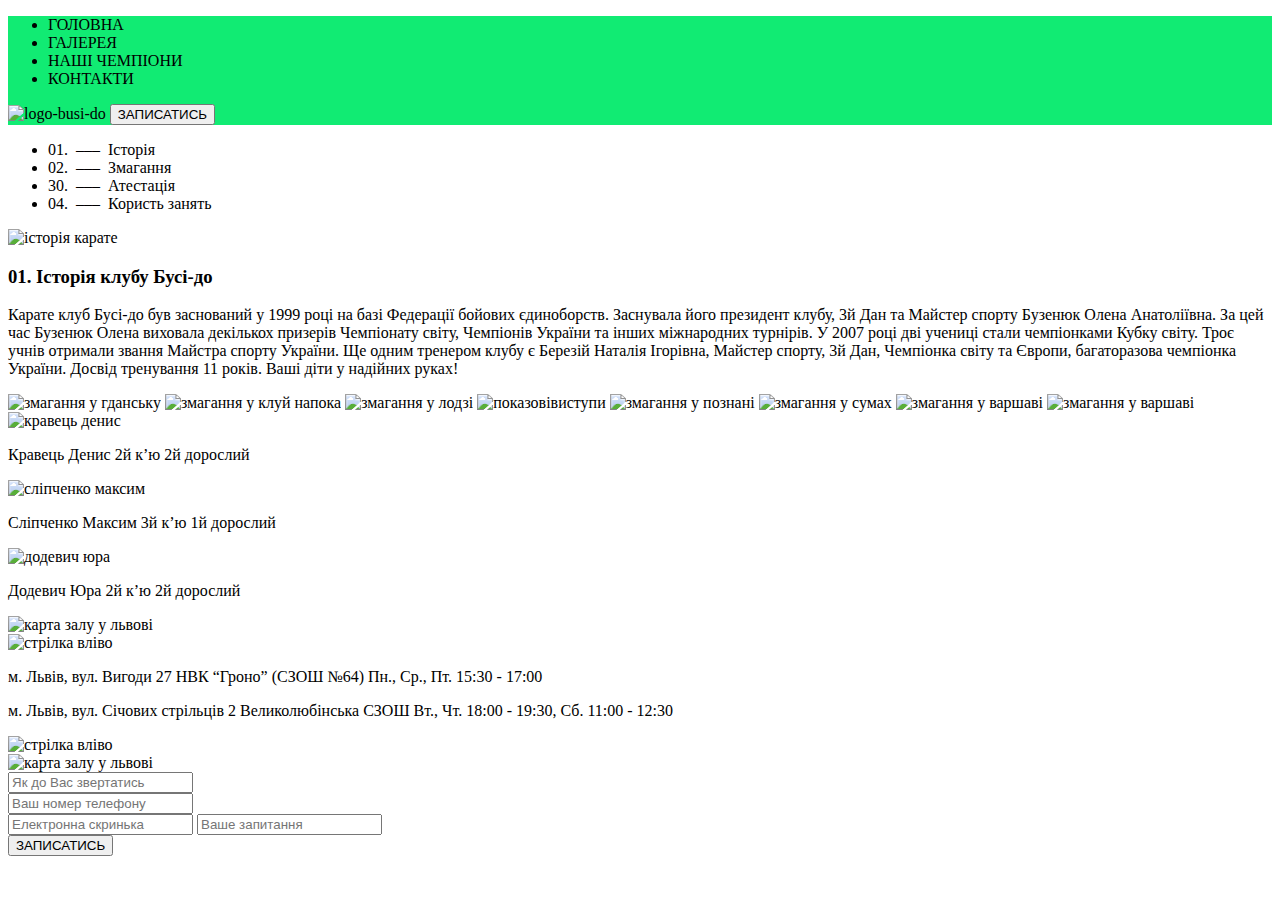
==== index.html @ 79a109b6 "removed list" ====
<!DOCTYPE html>
<html lang="uk">
<head>
    <meta charset="UTF-8">
    <meta name="viewport" content="width=device-width, initial-scale=1.0">
    <meta http-equiv="X-UA-Compatible" content="ie=edge">
    <title>Busi-do</title>
</head>
<body>
    <header style="background-color:#11EB73">
        <nav>
            <ul>
                <li>ГОЛОВНА</li>
                <li>ГАЛЕРЕЯ</li>
                <li>НАШІ ЧЕМПІОНИ</li>
                <li>КОНТАКТИ</li>
            </ul>
        </nav>
        <img src="img/logo.png" alt="logo-busi-do">
        <button>ЗАПИСАТИСЬ</button>
    </header>
    <article>
        <div>
            <ul>
                <li>01. &nbsp;&#8211;&#8211;&#8211;&nbsp; Історія</li>
                <li>02. &nbsp;&#8211;&#8211;&#8211;&nbsp; Змагання</li>
                <li>30. &nbsp;&#8211;&#8211;&#8211;&nbsp; Атестація</li>
                <li>04. &nbsp;&#8211;&#8211;&#8211;&nbsp; Користь занять</li>
            </ul>
            <img src="img/history.jpg" alt="історія карате">
            <h3>01. Історія клубу Бусі-до</h3>
            <div>
                <p>	Карате клуб Бусі-до був заснований у 1999 році на базі Федерації бойових єдиноборств. Заснувала його президент клубу, 3й Дан та Майстер спорту Бузенюк Олена Анатоліївна.
                        За цей час Бузенюк Олена виховала декількох призерів Чемпіонату світу, Чемпіонів України та інших міжнародних турнірів. У 2007 році дві учениці стали чемпіонками Кубку світу. Троє учнів отримали звання Майстра спорту України.
                        Ще одним тренером клубу є Березій Наталія Ігорівна, Майстер спорту, 3й Дан, Чемпіонка світу та Європи, багаторазова чемпіонка України. Досвід тренування 11 років. Ваші діти у надійних руках!</p>
            </div>
        </div>
        <div>
            <img src="img/gallery/gdansk.jpg" alt="змагання у гданську">
            <img src="img/gallery/kluy-napoka.jpg" alt="змагання у клуй напока">
            <img src="img/gallery/lodz.jpg" alt="змагання у лодзі">
            <img src="img/gallery/pokazovi.jpg" alt="показовівиступи">
            <img src="img/gallery/Poznan.jpg" alt="змагання у познані">
            <img src="img/gallery/Sumy.jpg" alt="змагання у сумах">
            <img src="img/gallery/Warshawa.jpg" alt="змагання у варшаві">
            <img src="img/gallery/Warshawa2016.jpg" alt="змагання у варшаві">
        </div>
        <div>
            <div>
                <img src="img/champions/kravets.jpg" alt="кравець денис">
                <div>
                    <p>Кравець Денис 2й к’ю 2й дорослий</p>
                </div>
            </div>
            <div>
                <img src="img/champions/slipchenko.jpg" alt="сліпченко максим">
                <div>
                    <p>Сліпченко Максим 3й к’ю 1й дорослий</p>
                </div>
            </div>
            <div>
                <img src="img/champions/dodevych.jpg" alt="додевич юра">
                <div>
                    <p>Додевич Юра 2й к’ю 2й дорослий</p>
                </div>
            </div>
        </div>
    </article>
    <footer>
        <img src="img/map.jpg" alt="карта залу у львові">
        <div>
            <img src="img/left-arrow.png" alt="стрілка вліво">
            <p>м. Львів, вул. Вигоди 27
                НВК “Гроно” (СЗОШ №64)
                Пн., Ср., Пт. 15:30 - 17:00</p>
        </div>
        <div>                
                <p>м. Львів, вул. Січових стрільців 2
                    Великолюбінська СЗОШ
                    Вт., Чт. 18:00 - 19:30, Сб. 11:00 - 12:30</p>
                <img src="img/right-arrow.png" alt="стрілка вліво">
        </div>
        <img src="img/map.jpg" alt="карта залу у львові">
        <form action="https://natalyberezy@gmail.com" method="get">
            <input type="text" name="client-name" placeholder="Як до Вас звертатись"
            required>
            <br>
            <input type="tel" name="client-phone-number" placeholder="Ваш номер телефону">
            <br>
            <input type="email" name="client-email" placeholder="Електронна скринька"
            required>
            <input type="text" name="client-question" placeholder="Ваше запитання">
            <br>
            <input type="submit" value="ЗАПИСАТИСЬ">
        </form>
    </footer>
</body>
</html>
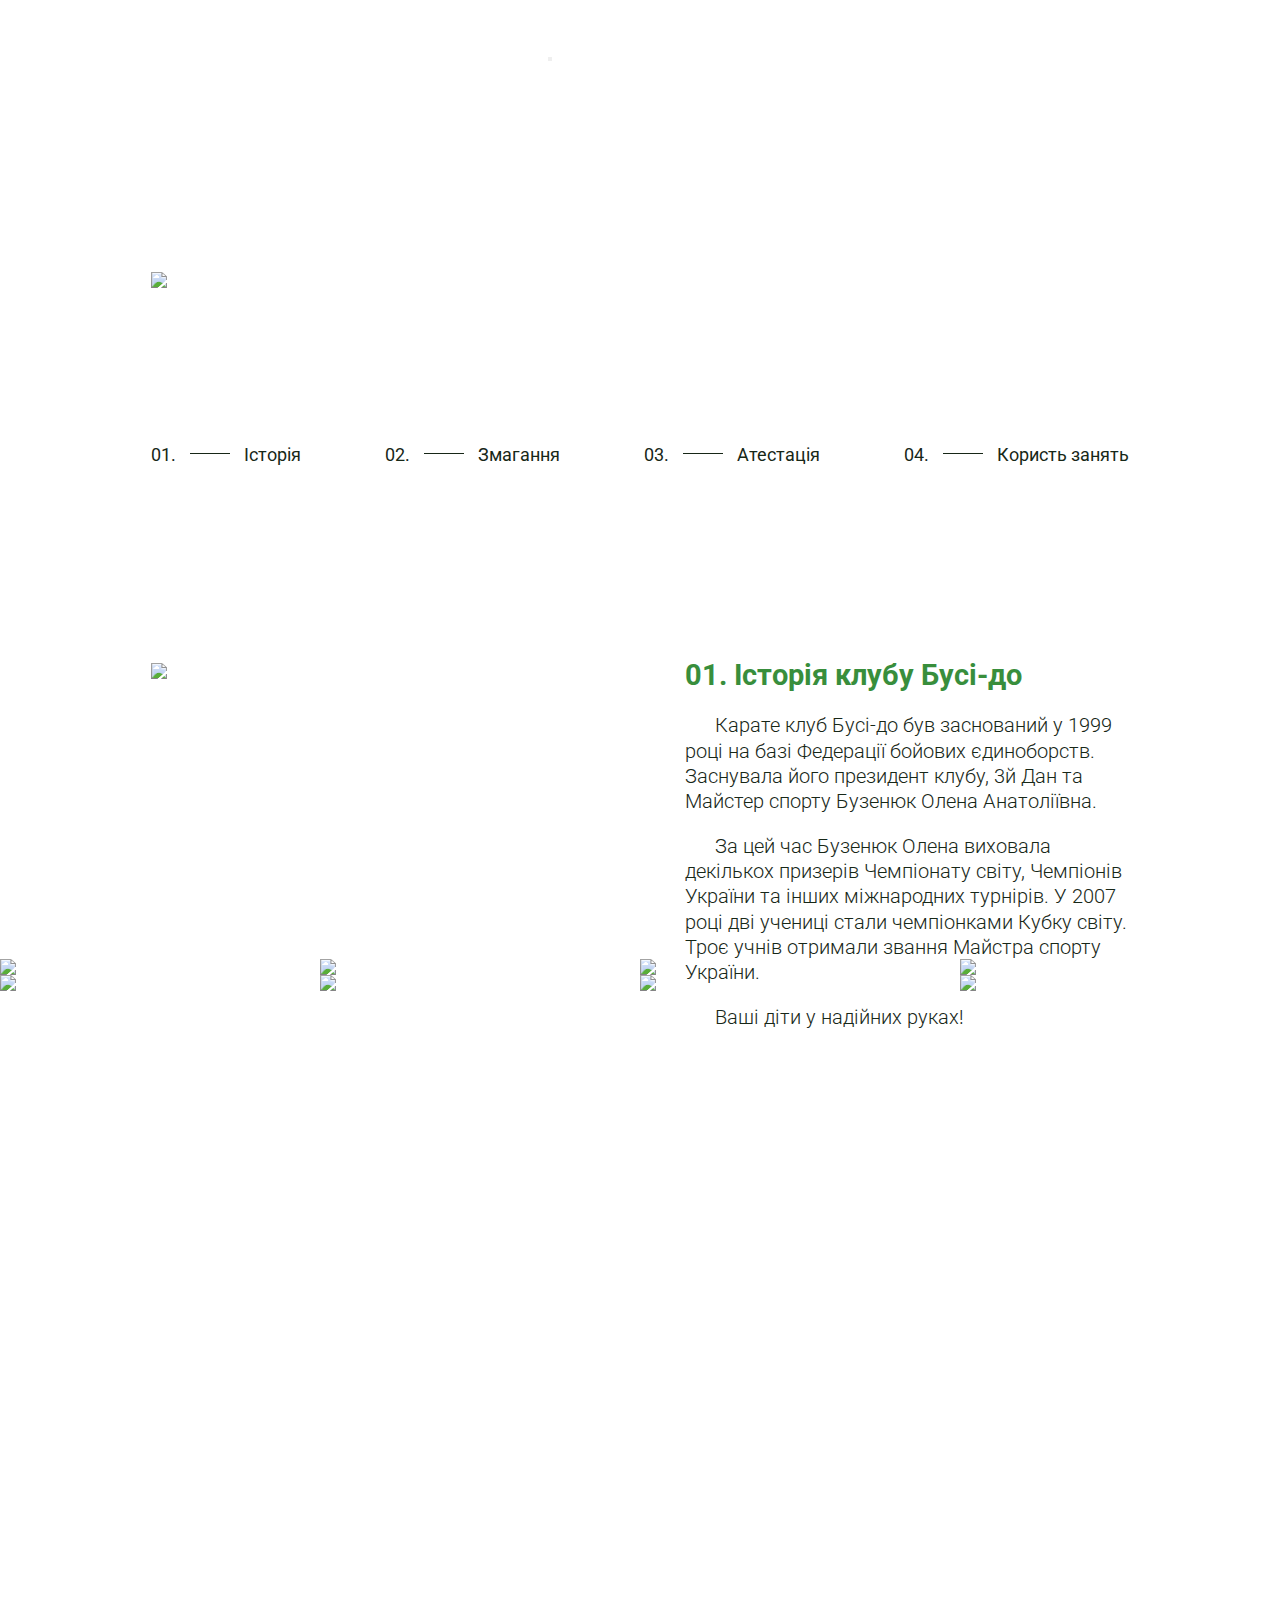
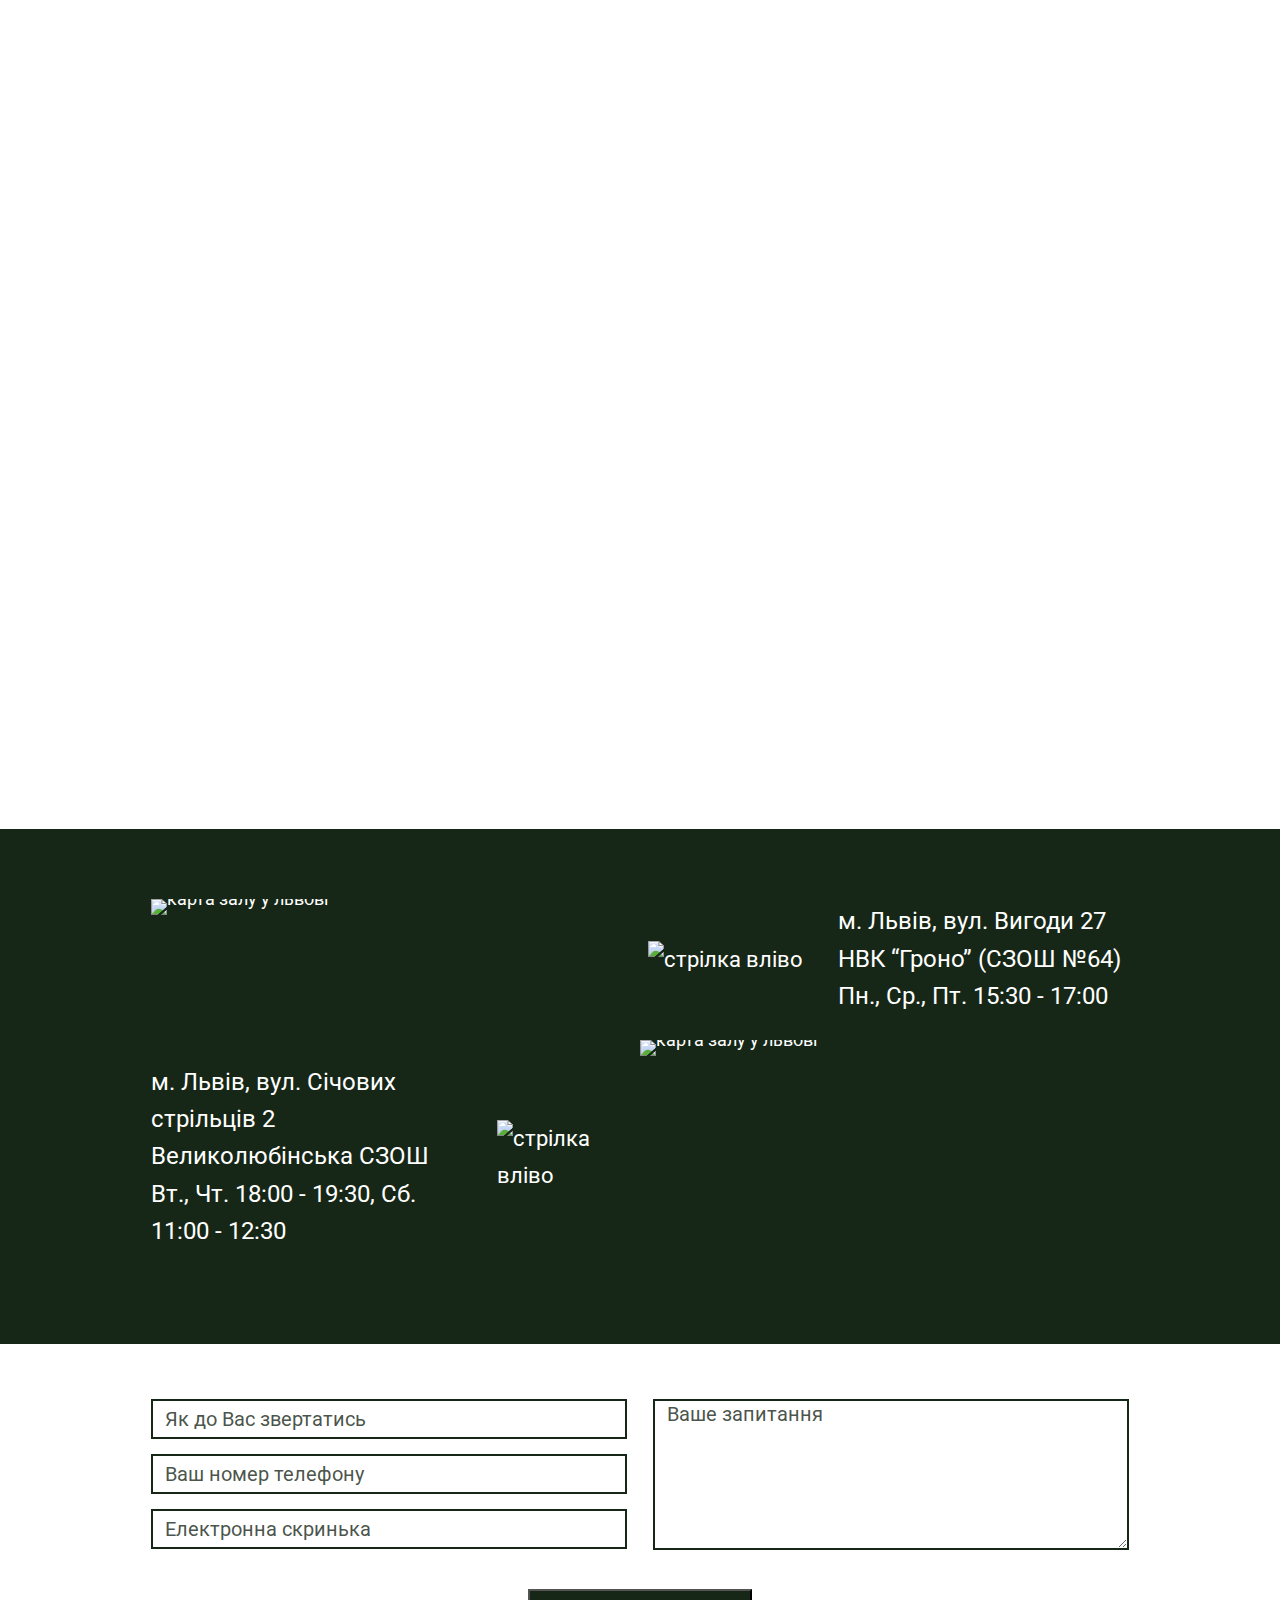
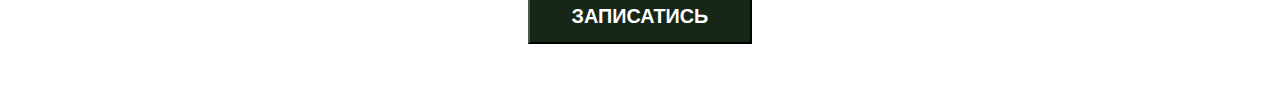
==== commit 358e2e85: "added responsive for small gudjets" ====
--- a/index.html
+++ b/index.html
@@ -2,98 +2,208 @@
 <html lang="uk">
 <head>
     <meta charset="UTF-8">
-    <meta name="viewport" content="width=device-width, initial-scale=1.0">
+    <link rel="stylesheet" href="https://maxcdn.bootstrapcdn.com/bootstrap/4.0.0-beta/css/bootstrap.min.css" integrity="sha384-/Y6pD6FV/Vv2HJnA6t+vslU6fwYXjCFtcEpHbNJ0lyAFsXTsjBbfaDjzALeQsN6M" crossorigin="anonymous">
+    <link rel="stylesheet" type="text/css" href="style-busi-do.css">
+    <link rel="stylesheet" type="text/css" href="responsive.css">
+    <link rel="stylesheet" type="text/css" href="owl/assets/owl.carousel.min.css">
+    <link rel="stylesheet" type="text/css" href="owl/assets/owl.theme.default.min.css">
+    <link href="https://fonts.googleapis.com/css?family=Roboto:300,400,500,700&amp;subset=cyrillic" rel="stylesheet">
+    <script src="https://use.fontawesome.com/28b6f16a9b.js"></script>
+    <meta name="viewport" content="width=device-width, initial-scale=1">
     <meta http-equiv="X-UA-Compatible" content="ie=edge">
     <title>Busi-do</title>
 </head>
 <body>
-    <header style="background-color:#11EB73">
-        <nav>
-            <ul>
-                <li>ГОЛОВНА</li>
-                <li>ГАЛЕРЕЯ</li>
-                <li>НАШІ ЧЕМПІОНИ</li>
-                <li>КОНТАКТИ</li>
-            </ul>
-        </nav>
-        <img src="img/logo.png" alt="logo-busi-do">
-        <button>ЗАПИСАТИСЬ</button>
+    <header>
+        <div id="banner">
+            <nav class="navbar navbar-expand-lg navbar-light">
+                <button class="navbar-toggler" type="button" data-toggle="collapse" data-target="#navbarNavAltMarkup" aria-controls="navbarNavAltMarkup" aria-expanded="false" aria-label="Toggle navigation">
+                    <span class="navbar-toggler-icon"></span>
+                </button>
+                <div class="collapse navbar-collapse" id="navbarNavAltMarkup">
+                    <div class="navbar-nav">
+                        <a class="nav-item nav-link" href="#main-page">головна</a>
+                        <a class="nav-item nav-link" href="#gallery">галерея</a>
+                        <a class="nav-item nav-link" href="#champions">наші чемпіони</a>
+                        <a class="nav-item nav-link" href="#lviv-contacts">контакти</a>
+                    </div>
+                </div>
+            </nav>
+            <div class="logo-flex">
+                <img id="logo" src="img/logo.png" alt="logo-busi-do">
+            </div>
+            <div class="button-flex">
+                <a href="#contact-form">записатись</a>
+            </div>
+        </div>
     </header>
     <article>
-        <div>
+        <div id="main-page">
             <ul>
-                <li>01. &nbsp;&#8211;&#8211;&#8211;&nbsp; Історія</li>
-                <li>02. &nbsp;&#8211;&#8211;&#8211;&nbsp; Змагання</li>
-                <li>30. &nbsp;&#8211;&#8211;&#8211;&nbsp; Атестація</li>
-                <li>04. &nbsp;&#8211;&#8211;&#8211;&nbsp; Користь занять</li>
+                <li><span class="psevdo-line">01.</span>Історія</li>
+                <li><span class="psevdo-line">02.</span>Змагання</li>
+                <li><span class="psevdo-line">03.</span>Атестація</li>
+                <li><span class="psevdo-line">04.</span>Користь занять</li>
             </ul>
-            <img src="img/history.jpg" alt="історія карате">
-            <h3>01. Історія клубу Бусі-до</h3>
-            <div>
-                <p>	Карате клуб Бусі-до був заснований у 1999 році на базі Федерації бойових єдиноборств. Заснувала його президент клубу, 3й Дан та Майстер спорту Бузенюк Олена Анатоліївна.
-                        За цей час Бузенюк Олена виховала декількох призерів Чемпіонату світу, Чемпіонів України та інших міжнародних турнірів. У 2007 році дві учениці стали чемпіонками Кубку світу. Троє учнів отримали звання Майстра спорту України.
-                        Ще одним тренером клубу є Березій Наталія Ігорівна, Майстер спорту, 3й Дан, Чемпіонка світу та Європи, багаторазова чемпіонка України. Досвід тренування 11 років. Ваші діти у надійних руках!</p>
-            </div>
-        </div>
-        <div>
-            <img src="img/gallery/gdansk.jpg" alt="змагання у гданську">
-            <img src="img/gallery/kluy-napoka.jpg" alt="змагання у клуй напока">
-            <img src="img/gallery/lodz.jpg" alt="змагання у лодзі">
-            <img src="img/gallery/pokazovi.jpg" alt="показовівиступи">
-            <img src="img/gallery/Poznan.jpg" alt="змагання у познані">
-            <img src="img/gallery/Sumy.jpg" alt="змагання у сумах">
-            <img src="img/gallery/Warshawa.jpg" alt="змагання у варшаві">
-            <img src="img/gallery/Warshawa2016.jpg" alt="змагання у варшаві">
-        </div>
-        <div>
-            <div>
+            <div id="main-img">
+                <img src="img/main/history.jpg" alt="історія карате">
+            </div>
+            <div id="main-content">
+                <h3>01. Історія клубу Бусі-до</h3>
+                <div>
+                    <p>Карате клуб Бусі-до був заснований у 1999 році на базі Федерації бойових єдиноборств. Заснувала його президент клубу, 3й Дан та Майстер спорту Бузенюк Олена Анатоліївна.</p>
+                    <p>За цей час Бузенюк Олена виховала декількох призерів Чемпіонату світу, Чемпіонів України та інших міжнародних турнірів. У 2007 році дві учениці стали чемпіонками Кубку світу. Троє учнів отримали звання Майстра спорту України.</p>
+                    <p>Ваші діти у надійних руках!</p>
+                </div>
+            </div>
+        </div>
+        <div id="gallery">
+            <div><img src="img/gallery/gdansk.jpg" alt="змагання у гданську"></div>
+            <div><img src="img/gallery/kluy-napoka.jpg" alt="змагання у клуй напока"></div>
+            <div><img src="img/gallery/lodz.jpg" alt="змагання у лодзі"></div>
+            <div><img src="img/gallery/pokazovi.jpg" alt="показовівиступи"></div>
+            <div><img src="img/gallery/Poznan.jpg" alt="змагання у познані"></div>
+            <div><img src="img/gallery/Sumy.jpg" alt="змагання у сумах"></div>
+            <div><img src="img/gallery/Warshawa.jpg" alt="змагання у варшаві"></div>
+            <div><img src="img/gallery/Warshawa2016.jpg" alt="змагання у варшаві"></div>
+        </div>
+        <div id="champions" class="owl-carousel">
+            <div class="child">
                 <img src="img/champions/kravets.jpg" alt="кравець денис">
-                <div>
-                    <p>Кравець Денис 2й к’ю 2й дорослий</p>
-                </div>
-            </div>
-            <div>
+                <div class="inscription">
+                        <div>
+                            <h4>Кравець Денис</h4>
+                            <p>2й к’ю<br>2й дорослий</p>
+                        </div>
+                </div>
+            </div>
+            <div class="child">
                 <img src="img/champions/slipchenko.jpg" alt="сліпченко максим">
-                <div>
-                    <p>Сліпченко Максим 3й к’ю 1й дорослий</p>
-                </div>
-            </div>
-            <div>
+                <div class="inscription">
+                        <div>
+                            <h4>Сліпченко Максим</h4>
+                            <p>3й к’ю<br>1й дорослий</p>
+                        </div>
+                </div>
+            </div>
+            <div class="child">
                 <img src="img/champions/dodevych.jpg" alt="додевич юра">
-                <div>
-                    <p>Додевич Юра 2й к’ю 2й дорослий</p>
+                <div class="inscription">
+                    <div>
+                        <h4>Додевич Юра</h4>
+                        <p>2й к’ю<br>2й дорослий</p>
+                    </div>
+                </div>
+            </div>
+
+            <div class="child">
+                <img src="img/champions/kravets.jpg" alt="кравець денис">
+                <div class="inscription">
+                        <div>
+                            <h4>Кравець Денис</h4>
+                            <p>2й к’ю<br>2й дорослий</p>
+                        </div>
+                </div>
+            </div>
+            <div class="child">
+                <img src="img/champions/slipchenko.jpg" alt="сліпченко максим">
+                <div class="inscription">
+                        <div>
+                            <h4>Сліпченко Максим</h4>
+                            <p>3й к’ю<br>1й дорослий</p>
+                        </div>
+                </div>
+            </div>
+            <div class="child">
+                <img src="img/champions/dodevych.jpg" alt="додевич юра">
+                <div class="inscription">
+                    <div>
+                        <h4>Додевич Юра</h4>
+                        <p>2й к’ю<br>2й дорослий</p>
+                    </div>
+                </div>
+            </div>
+
+            <div class="child">
+                <img src="img/champions/kravets.jpg" alt="кравець денис">
+                <div class="inscription">
+                        <div>
+                            <h4>Кравець Денис</h4>
+                            <p>2й к’ю<br>2й дорослий</p>
+                        </div>
+                </div>
+            </div>
+            <div class="child">
+                <img src="img/champions/slipchenko.jpg" alt="сліпченко максим">
+                <div class="inscription">
+                        <div>
+                            <h4>Сліпченко Максим</h4>
+                            <p>3й к’ю<br>1й дорослий</p>
+                        </div>
+                </div>
+            </div>
+            <div class="child">
+                <img src="img/champions/dodevych.jpg" alt="додевич юра">
+                <div class="inscription">
+                    <div>
+                        <h4>Додевич Юра</h4>
+                        <p>2й к’ю<br>2й дорослий</p>
+                    </div>
                 </div>
             </div>
         </div>
     </article>
     <footer>
-        <img src="img/map.jpg" alt="карта залу у львові">
-        <div>
-            <img src="img/left-arrow.png" alt="стрілка вліво">
-            <p>м. Львів, вул. Вигоди 27
-                НВК “Гроно” (СЗОШ №64)
+        <div id="lviv-contacts">
+            <div class="map-lviv">
+                <img src="img/contacts/map.jpg" alt="карта залу у львові">
+            </div>
+            <div class="info-lviv">
+                <img src="img/contacts/left-arrow.png" alt="стрілка вліво">
+                <p>м. Львів, вул. Вигоди 27<br>
+                НВК “Гроно” (СЗОШ №64)<br>
                 Пн., Ср., Пт. 15:30 - 17:00</p>
-        </div>
-        <div>                
-                <p>м. Львів, вул. Січових стрільців 2
-                    Великолюбінська СЗОШ
-                    Вт., Чт. 18:00 - 19:30, Сб. 11:00 - 12:30</p>
-                <img src="img/right-arrow.png" alt="стрілка вліво">
-        </div>
-        <img src="img/map.jpg" alt="карта залу у львові">
-        <form action="https://natalyberezy@gmail.com" method="get">
-            <input type="text" name="client-name" placeholder="Як до Вас звертатись"
+            </div>
+        </div>
+        <div id="lubin-contacts">
+            <div class="info-lubin">                
+                <p>м. Львів, вул. Січових стрільців 2<br>
+                Великолюбінська СЗОШ<br>
+                Вт., Чт. 18:00 - 19:30, Сб. 11:00 - 12:30</p>
+                <img src="img/contacts/right-arrow.png" alt="стрілка вліво">
+            </div>
+            <div class="map-lubin">
+                <img src="img/contacts/map-lubin.jpg" alt="карта залу у львові">
+            </div>
+        </div>        
+    </footer>
+    <form id="contact-form">
+        <div id="left-side-form">
+            <input class="text-input" type="text" id="client-name" placeholder="Як до Вас звертатись"
             required>
-            <br>
-            <input type="tel" name="client-phone-number" placeholder="Ваш номер телефону">
-            <br>
-            <input type="email" name="client-email" placeholder="Електронна скринька"
+            <input class="text-input" type="tel" id="client-tel" placeholder="Ваш номер телефону">
+            <input class="text-input" type="email" id="client-email" placeholder="Електронна скринька"
             required>
-            <input type="text" name="client-question" placeholder="Ваше запитання">
-            <br>
-            <input type="submit" value="ЗАПИСАТИСЬ">
-        </form>
-    </footer>
+        </div>
+        <div id="right-side-form">
+            <textarea class="client-question" cols="30" rows="10" placeholder="Ваше запитання"></textarea>
+        </div>
+        <div id="message-box"></div>
+        <input id="submit-button" type="submit" value="ЗАПИСАТИСЬ">
+    </form>
+
+    <i id="scroll-up" class="fa fa-angle-up fa-4x" aria-hidden="true"></i>
+    
+
+    <script src="https://code.jquery.com/jquery-3.2.1.min.js"
+    integrity="sha256-hwg4gsxgFZhOsEEamdOYGBf13FyQuiTwlAQgxVSNgt4="
+    crossorigin="anonymous"></script>
+    <script src="https://cdnjs.cloudflare.com/ajax/libs/popper.js/1.11.0/umd/popper.min.js" integrity="sha384-b/U6ypiBEHpOf/4+1nzFpr53nxSS+GLCkfwBdFNTxtclqqenISfwAzpKaMNFNmj4" crossorigin="anonymous"></script>    
+    <script src="https://maxcdn.bootstrapcdn.com/bootstrap/4.0.0-beta/js/bootstrap.min.js" integrity="sha384-h0AbiXch4ZDo7tp9hKZ4TsHbi047NrKGLO3SEJAg45jXxnGIfYzk4Si90RDIqNm1" crossorigin="anonymous"></script>   
+    <script src="js/scroll.js"></script>
+    <script src="js/form.js"></script>
+    <script src="js/carousel.js"></script>
+    <script src="owl/owl.carousel.min.js"></script>
 </body>
 </html>
  --- a/style-busi-do.css
+++ b/style-busi-do.css
@@ -0,0 +1,465 @@
+html {
+	margin: 0 auto;
+    padding: 0;
+}
+
+* {
+    outline: none;
+}
+
+body {
+    font-family: 'Roboto', sans-serif;
+    font-size: 18px;
+    line-height: 1.4em;    
+    margin: 0 auto; 
+    padding: 0;
+    color: #fff;
+}
+
+h3 {
+    font-size: 1.6em;
+    margin: 0 0 25px;
+    color: #388e3c;
+}
+
+
+/* Header */
+header {
+    background: url(img/banner.jpg) no-repeat;
+    background-position: center;
+    background-size: cover;
+    margin-bottom: 5.859375%;       
+}
+
+#banner {
+    display: grid;
+    grid-template-columns: 1fr 1fr;
+    grid-template-rows: 50% 50%;
+    max-width: 76.45687645687646%;
+    margin: 0 auto;
+    height: 367px;
+}
+
+#banner nav {
+    grid-column: 1 / 3;   
+}
+
+#banner .navbar {
+    display: flex;
+    flex-direction: row;
+    justify-content: flex-end;
+    padding: 0;
+    text-transform: uppercase;
+    list-style-type: none;
+    margin-left: -25px;
+    align-items: flex-start;
+    margin-top: 57px;    
+}
+
+#banner .navbar a {
+    color: #fff;
+    margin-left: 42px;
+    font-weight: 500;
+    position: relative;
+    text-decoration: none;
+    padding: 0;
+}
+
+.navbar a::before {
+    content: "";
+    position: absolute;
+    width: 100%;
+    height: 2px;
+    bottom: 0;
+    left: 0;
+    background-color: #fff;
+    visibility: hidden;
+    transform: scaleX(0);
+    transition: all 0.3s ease-in-out 0s;
+}
+
+.navbar a:hover:before {
+    visibility: visible;
+    transform: scaleX(1);
+}
+
+.navbar-collapse {
+    flex-basis: unset;
+}
+
+#banner .button-flex a {
+    width: 246px;
+    padding: 13px 0;
+    border: 3px solid #fff;
+    color: #fff;
+    font-weight: 700;
+    font-size: 1.38em;
+    background-color: rgba(255, 255, 255, 0);
+    box-sizing: border-box;
+    text-decoration: none;
+    text-align: center;
+    text-transform: uppercase;
+    transition: background-color 0.2s;    
+}
+
+#banner .button-flex a:hover {
+    background-color: #fff;
+    color: #364036;
+}
+
+#banner .logo-flex {
+    display: flex;
+    align-items: flex-end;
+    margin-bottom: 70px;
+}
+
+#banner .button-flex {
+    display: flex;
+    align-items: flex-end;
+    justify-content: flex-end;
+    margin-bottom: 70px;
+}
+#banner .logo-flex img {
+    width: 71.32492693793301%;
+    min-width: 260px;
+}
+
+
+/* .navbar */
+.navbar-toggler {
+    padding: 0;
+    font-size: 2rem;
+}
+
+
+/* Main page */
+#main-page {
+    max-width: 76.45687645687646%;
+    margin: 0 auto;
+    display: grid;
+    grid-template-columns: 50% 50%;
+    grid-template-rows: 50% 50%;
+    margin-bottom: 5.859375%;
+}
+
+#main-page ul {
+    padding: 0;
+    grid-column: 1 / 3;
+    display: flex;
+    flex-direction: row;
+    justify-content: space-between;
+    margin: 0 0 5.1091832459663%;
+    color: #172717;
+    font-size: 1em;
+}
+
+#main-page li {
+    list-style-type: none;
+    list-style-position: inside;
+}
+
+#main-page li:hover {
+    color: #388e3c;
+}
+
+.psevdo-line::after {
+    content: '';
+    position: relative;
+    display: inline-block;
+    width: 40px;
+    height: 1px;
+    margin: 0 14px;
+    background-color: #172717;
+    top: -7px;
+}
+
+#main-page li:hover .psevdo-line:after {
+    background-color: #388e3c;
+}
+
+#main-page #main-img {
+    grid-column: 1;
+    grid-row: 2;
+}
+
+#main-page #main-img img {
+    width: 100%;
+}
+
+#main-content {
+    grid-column: 2 / 3;
+    margin-left: 45px; 
+}
+
+#main-content p {
+    color: #172717;
+    font-weight: 300;
+    font-size: 1.1em;
+    text-indent: 30px;
+    margin-bottom: 0;
+}
+
+
+/* Gallery */
+#gallery {    
+    font-size: 0;
+    line-height: 0;
+}
+
+#gallery>div {
+    width: 25%;
+    display: inline-block;
+}
+
+#gallery>div:hover {
+
+}
+#gallery>div>img {
+    width: 100%;
+}
+
+
+/* champions */
+#champions {
+    position: relative;
+    max-width: 76.45687645687646%;
+    padding: 0 77px;
+    box-sizing: border-box;
+    margin: 0 auto;
+    margin-bottom: 5.078125%;
+    opacity: 0;
+    transition: opacity 0.2s;
+}
+
+#champions .owl-stage-outer {
+    padding: 14.43053938688397% 0 10px;
+}
+
+#champions.owl-loaded {
+    opacity: 1;
+}
+
+#champions .owl-nav {
+    position: absolute;
+    top: 50%;
+    left: 0;
+    margin-top: 60px;
+    width: 100%;
+    color: #172717;
+}
+
+#champions .owl-prev, #champions .owl-next {
+    position: absolute;
+    top: 0;
+    transform: translateY(-50%);
+}
+
+#champions .owl-prev {
+    left: 0;
+}
+
+#champions .owl-next {
+    right: 0;
+}
+
+#champions .owl-item .child {
+    max-width: 78.79508578905327%;
+    margin: 0 auto;
+    box-shadow: 0 0 5px #000;
+}
+
+#champions .owl-item {
+    transition: transform 0.2s;
+}
+
+#champions .owl-item.center {
+    transform: translateY(-10%);
+}
+
+#champions .child .inscription {
+    background-color: #172717;
+    width: 100%;
+}
+
+#champions .child .inscription div {
+    padding: 20px 0 1px;
+    text-align: center;
+    margin: 0;
+}
+
+#champions .child .inscription h4 {
+    font-size: 1.1em;
+    font-weight: 400;
+    margin: 0;
+}
+
+#champions .child .inscription div p {
+    font-size: 0.9em;
+    line-height: 1.3em;
+    margin-top: 2.770338904792686%;
+    font-weight: 300;
+}
+
+
+/* contacts */
+footer {
+    background-color: #172717;
+    margin-bottom: 4.296875%;
+}
+
+#lviv-contacts {
+    max-width: 76.45687645687646%;
+    margin: 0 auto;
+    display: flex;
+    flex-direction: row;
+    line-height: 0;
+}
+
+.map-lviv {
+    margin-top: 7.113821138211382%;;
+    max-width: 50%;
+    max-height: 24.89837398373984%;
+    width: 100%;
+}
+
+.map-lviv>img {
+    width: 100%;
+}
+
+.info-lviv {
+    display: flex;
+    flex-direction: row;
+    align-items: center;
+    margin: 0 auto;
+    margin-top: 50px;
+    line-height: 1.7em;
+    font-size: 1.22em;
+}
+
+.info-lviv>img {
+    margin-right: 35px;
+}
+
+.info-lviv p, .info-lubin p {
+    font-size: 1.1em;
+}
+
+#lubin-contacts {
+    max-width: 76.45687645687646%;
+    margin: 0 auto;
+    display: flex;
+    flex-direction: row;
+    line-height: 0;
+}
+
+.map-lubin {
+    max-width: 50%;
+    max-height: 24.89837398373984%;
+    width: 100%;
+    margin-bottom: 7.113821138211382%;
+}
+
+.map-lubin>img {
+    width: 100%;    
+}
+
+.info-lubin {
+    display: flex;
+    flex-direction: row;
+    align-items: center;
+    justify-content: center;
+    margin: 0 auto;
+    line-height: 1.7em;
+    font-size: 1.22em;
+    margin-bottom: 7.113821138211382%;
+    width: 100%;
+}
+
+.info-lubin>img {
+    margin: 0 3.678499172337686%;
+}
+
+
+
+/* contact form */
+#contact-form {
+    max-width: 76.45687645687646%;
+    margin: 0 auto;
+    display: grid;
+    grid-template-columns: 50% 50%;
+    grid-template-rows: auto auto;
+    padding-bottom: 50px;
+}
+
+.text-input {
+    border: 2px solid #172717;
+    width: 100%;
+    height: 40px;
+    margin-bottom: 15px;
+    box-sizing: border-box;
+    display: block;
+    font-size: 1.1em;
+    text-indent: 10px;
+}
+
+#left-side-form {
+    margin-right: 13px;
+}
+
+#right-side-form {
+    margin-left: 13px;
+}
+
+.client-question {
+    height: 151px;
+    width: 100%;
+    border: 2px solid #172717;
+    box-sizing: border-box;
+    font-size: 1.1em;
+    font-family: 'Roboto', sans-serif;
+    text-indent: 10px; 
+}
+
+#message-box {
+    grid-column: 1 / 3;
+    margin: 0 auto;
+    color: #172717;
+}
+
+#submit-button {
+    background-color: #172717;    
+    width: 22.86585365853659%;
+    grid-column: 1 / 3;
+    margin: 0 auto;
+    margin-top: 2.540650406504065%;
+    color: #fff;
+    font-size: 1.1em;
+    font-weight: 700;
+    transition: background-color 0.2s;
+    padding: 1.422764227642276% 0;
+}
+
+#submit-button:hover {
+    border: 2px solid #172717;
+    background: #fff;
+    color: #172717;
+}
+
+::-webkit-input-placeholder {
+    color: rgba(23, 39, 23, 0.8);
+    text-indent: 10px;
+    font-family: 'Roboto', sans-serif;
+}
+
+#scroll-up {
+    opacity: 0.6;
+    color: rgba(0, 0, 0, 0.75);
+    border: 3px solid rgba(0, 0, 0, 0.9);
+    padding: 0 15px 6px;
+    position: fixed;
+    bottom: 50px;
+    right: 35px;
+    box-sizing: border-box;
+    cursor: pointer;
+    display: none;
+}
--- a/responsive.css
+++ b/responsive.css
@@ -0,0 +1,406 @@
+@media screen and (max-width: 767px) {
+
+    /* header */
+    #banner {
+        display: flex;
+        flex-direction: column;
+        align-items: center;
+    }
+
+    #banner .logo-flex {
+        width: 100%;
+        display: inline;
+        text-align: center;
+    }
+
+    #banner .button-flex {
+        margin-top: -15px;
+        margin-bottom: 15px;
+    }
+
+    /* main page */
+    #main-content {
+        
+        grid-column: 1 / 3;
+        margin: 0 auto;        
+    }
+
+    #main-content div {
+        text-align: center;
+        font-size: 1.2em;
+        line-height: 1.5em;
+    }
+
+    #main-content div p {
+        margin-bottom: 16px;
+    }
+
+    #main-page ul {
+        display: none;
+    }
+    #main-page #main-img {
+        display: none;       
+    }
+
+    #main-page #main-content h3 {
+        display: none;
+    }
+
+    /* gallery */
+    #gallery {
+        display: flex;
+        flex-wrap: wrap;
+    }
+
+    #gallery>div {
+        flex-basis: 100%;
+    }
+
+    /* champions */
+    #champions .child .inscription div {
+        font-size: 1.8em;
+    }
+
+    /* contacts */
+    #lviv-contacts {
+        display: flex;
+        flex-direction: column;
+    }
+
+    .map-lviv {
+        max-width: 100%;
+        margin-top: 50px;
+    }
+
+    .info-lviv {
+        margin-top: 25px;
+    }
+
+    .info-lviv>img {
+        display: none;
+    }
+    #lviv-contacts .info-lviv p {
+        margin-bottom: 0;
+    }
+
+    #lubin-contacts {
+        display: flex;
+        flex-direction: column-reverse;
+    }
+
+    .info-lubin {
+       margin-bottom: 50px;
+    }
+
+    .map-lubin {
+        max-width: 100%;
+        margin-top: 50px;
+        margin-bottom: 25px;
+    }
+
+    .info-lubin>img {
+        display: none;
+    }
+
+    #lubin-contacts .info-lubin p {
+        margin-bottom: 0;
+    }
+
+
+    /* contact form */
+    #contact-form {
+        display: flex;
+        flex-direction: column;
+    }
+
+    #left-side-form{
+        margin: 0;
+    }
+
+    #right-side-form {
+        margin: 0;
+    }
+
+    #submit-button {
+        width: 200px;
+    }
+}
+
+
+@media screen and (min-width: 768px) and (max-width: 1050px) {
+
+    /* main page */
+    #main-page ul {
+        font-size: 0.9em;
+     }
+    .psevdo-line::after {
+        display: none;
+    }
+
+    .psevdo-line {
+        margin-right: 5px;
+    }
+
+    #main-content {
+        margin-left: 23px;
+    }
+
+    h3 {
+        font-size: 1.15em;
+        margin: 0 0 12px;
+    }
+
+    #main-content p {
+        font-size: 0.9em;
+        line-height: 1.3;
+        text-indent: 10px;
+    }
+
+    /* gallery */
+    #gallery {
+        display: flex;
+        flex-wrap: wrap;
+    }
+
+    #gallery>div {
+        flex-basis: 50%;
+    }
+
+
+    /* contacts */
+    .info-lviv p, .info-lubin p {
+        font-size: 0.8em;
+        line-height: 1.5em;
+    }
+
+    .info-lviv>img {
+        margin-right: 19px;
+        margin-left: 16px;
+    }
+
+     .info-lubin>img {
+        margin-right: 20px;
+    }
+
+    .info-lubin p {
+        margin-top: 15px;
+        margin-bottom: 0px;
+    }
+
+
+    /* contact form */
+    .text-input {
+        height: 30px;
+    }
+
+    .client-question {
+        height: 120px;
+    }
+    
+    ::-webkit-input-placeholder {
+        font-size: 0.9em;
+    }
+
+    #submit-button {
+        font-size: 1em;
+        width: 225px;
+        padding: 13px;
+    }
+
+    #scroll-up {
+        font-size: 3em;
+    }
+}
+
+
+
+@media screen and (min-width: 1371px) and (max-width: 1920px) {
+
+    /* header */
+    #banner .navbar a {
+        font-size: 1.15em;
+    }    
+
+    #banner .button-flex a {
+        font-size: 1.7em;
+        width: 300px;
+        padding: 16px 0;
+    }
+    
+    /* main page */
+    #main-page ul {
+        font-size: 1.25em;
+    }
+
+    h3 {
+        font-size: 2em;
+    }
+
+    #main-content p {
+        font-size: 1.45em;
+        line-height: 1.2em;
+    }
+
+    /* champions */
+    #champions .child .inscription h4 {
+        font-size: 1.6em;
+        line-height: 1.1em;
+    }
+
+    #champions .child .inscription div p {
+        font-size: 1.1em;
+        line-height: 1.2em;
+    }
+
+    /* contacts */
+    .info-lviv p, .info-lubin p {
+        font-size: 1.15em;
+    }
+
+    /* contact form */
+    ::-webkit-input-placeholder {
+        font-size: 1.3em;
+    }
+
+    #submit-button {
+        font-size: 1.5em;
+    }
+}
+
+
+@media screen and (min-width: 1921px) and (max-width: 2560px) {
+    
+        /* header */
+        #banner .navbar a {
+            font-size: 1.6em;
+        }    
+    
+        #banner .button-flex a {
+            font-size: 2.1em;
+            width: 380px;
+            padding: 28px 0;
+        }
+
+        #banner .logo-flex {
+            margin-bottom: 40px;
+        }
+
+        #banner .button-flex {
+            margin-bottom: 40px;
+        }
+        
+        /* main page */
+        #main-page ul {
+            font-size: 1.8em;
+        }
+    
+        h3 {
+            font-size: 2.7em;
+        }
+    
+        #main-content p {
+            font-size: 2.1em;
+            line-height: 1.2em;
+        }
+    
+        /* champions */
+        #champions .child .inscription h4 {
+            font-size: 2.1em;
+            line-height: 1.1em;
+        }
+    
+        #champions .child .inscription div p {
+            font-size: 1.4em;
+            line-height: 1.2em;
+        }
+    
+        /* contacts */
+        .info-lviv p, .info-lubin p {
+            font-size: 1.6em;
+            line-height: 1.3;
+        }
+    
+        /* contact form */
+        .text-input {
+            height: 53px;
+        }
+
+        .client-question {
+            height: 189px;
+        }
+
+        ::-webkit-input-placeholder {
+            font-size: 1.8em;
+        }
+    
+        #submit-button {
+            font-size: 2em;
+        }    
+    }
+
+
+    @media screen and (min-width: 2561px) {
+
+            body {
+                max-width: 2560px;
+            }
+        
+            /* header */
+            #banner .navbar a {
+                font-size: 1.6em;
+            }    
+        
+            #banner .button-flex a {
+                font-size: 2.1em;
+                width: 380px;
+                padding: 28px 0;
+            }
+            
+            /* main page */
+            #main-page ul {
+                font-size: 1.8em;
+            }
+        
+            h3 {
+                font-size: 2.7em;
+            }
+        
+            #main-content p {
+                font-size: 2.1em;
+                line-height: 1.2em;
+            }
+        
+            /* champions */
+            #champions .child .inscription h4 {
+                font-size: 2.1em;
+                line-height: 1.1em;
+            }
+        
+            #champions .child .inscription div p {
+                font-size: 1.4em;
+                line-height: 1.2em;
+            }
+        
+            /* contacts */
+            .info-lviv p, .info-lubin p {
+                font-size: 1.6em;
+                line-height: 1.3;
+            }
+        
+            /* contact form */
+            .text-input {
+                height: 53px;
+            }
+    
+            .client-question {
+                height: 189px;
+            }
+    
+            ::-webkit-input-placeholder {
+                font-size: 1.8em;
+            }
+        
+            #submit-button {
+                font-size: 2em;
+            }    
+        }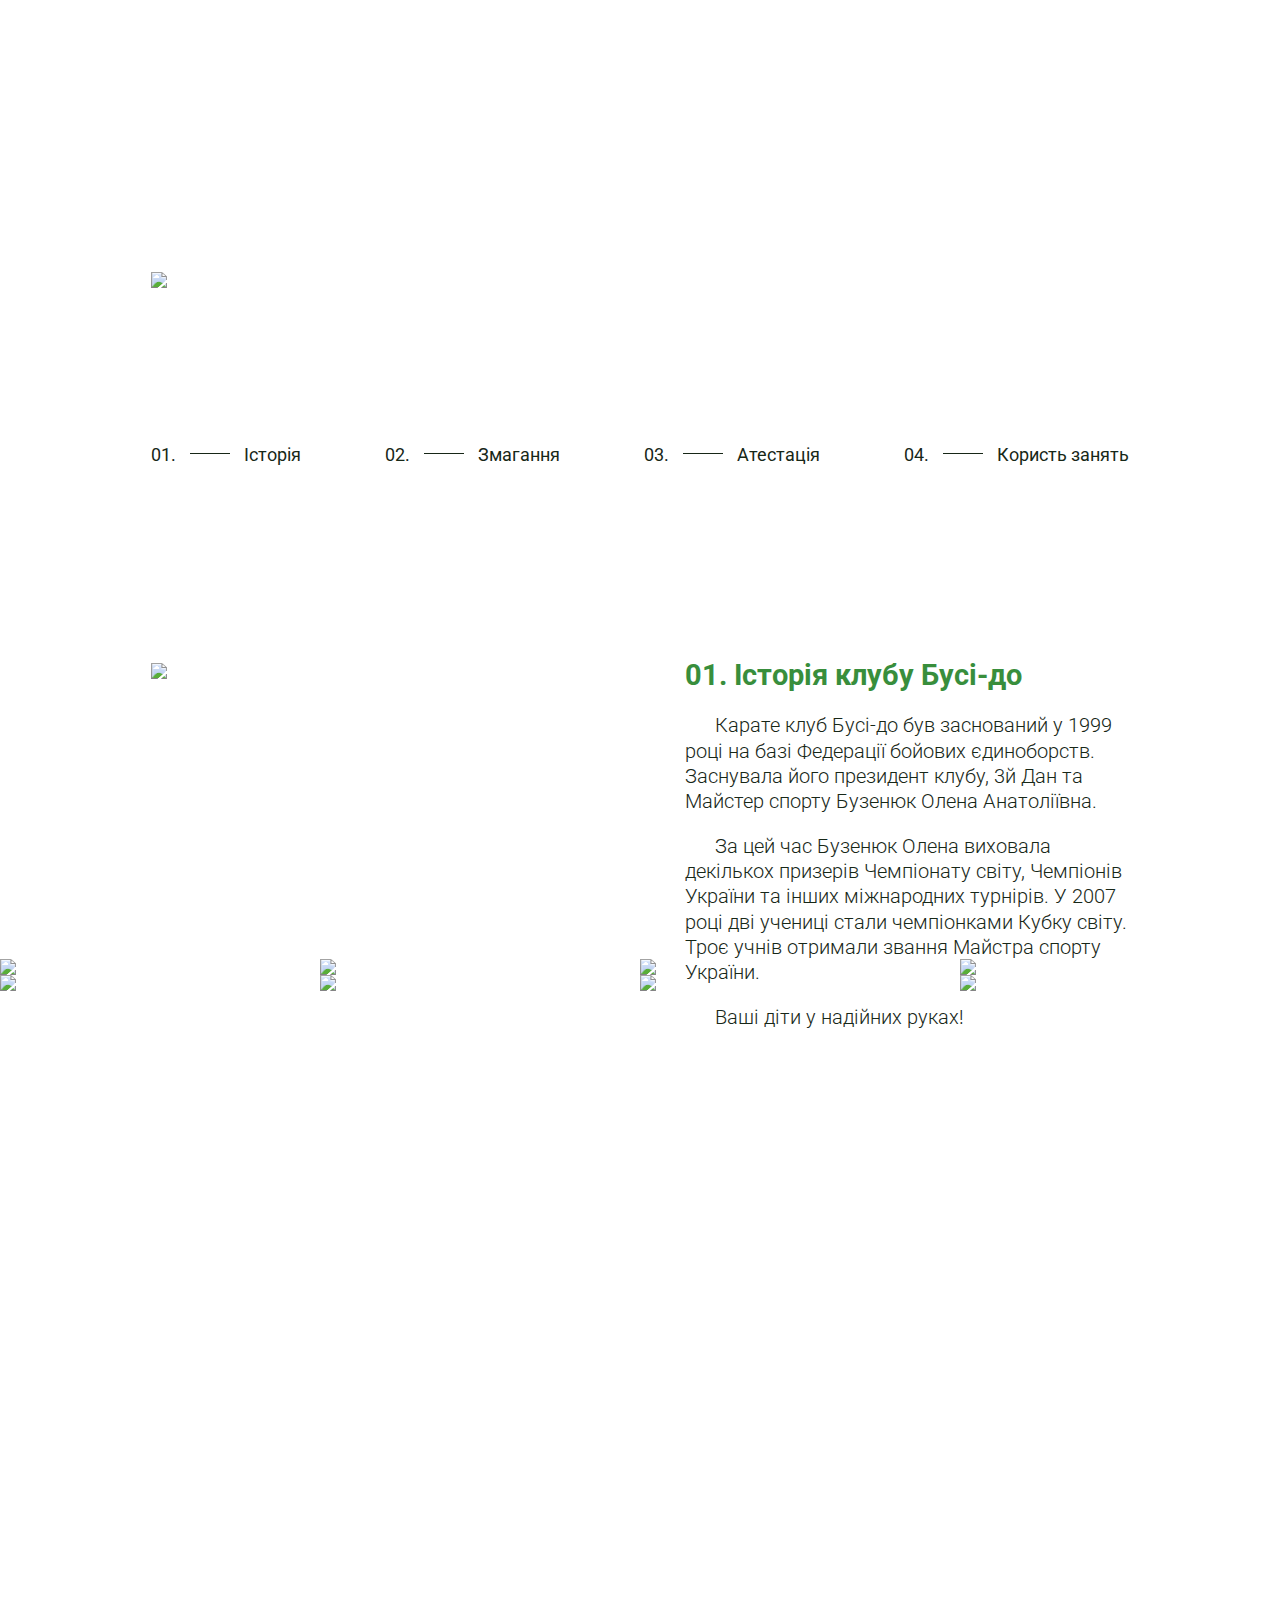
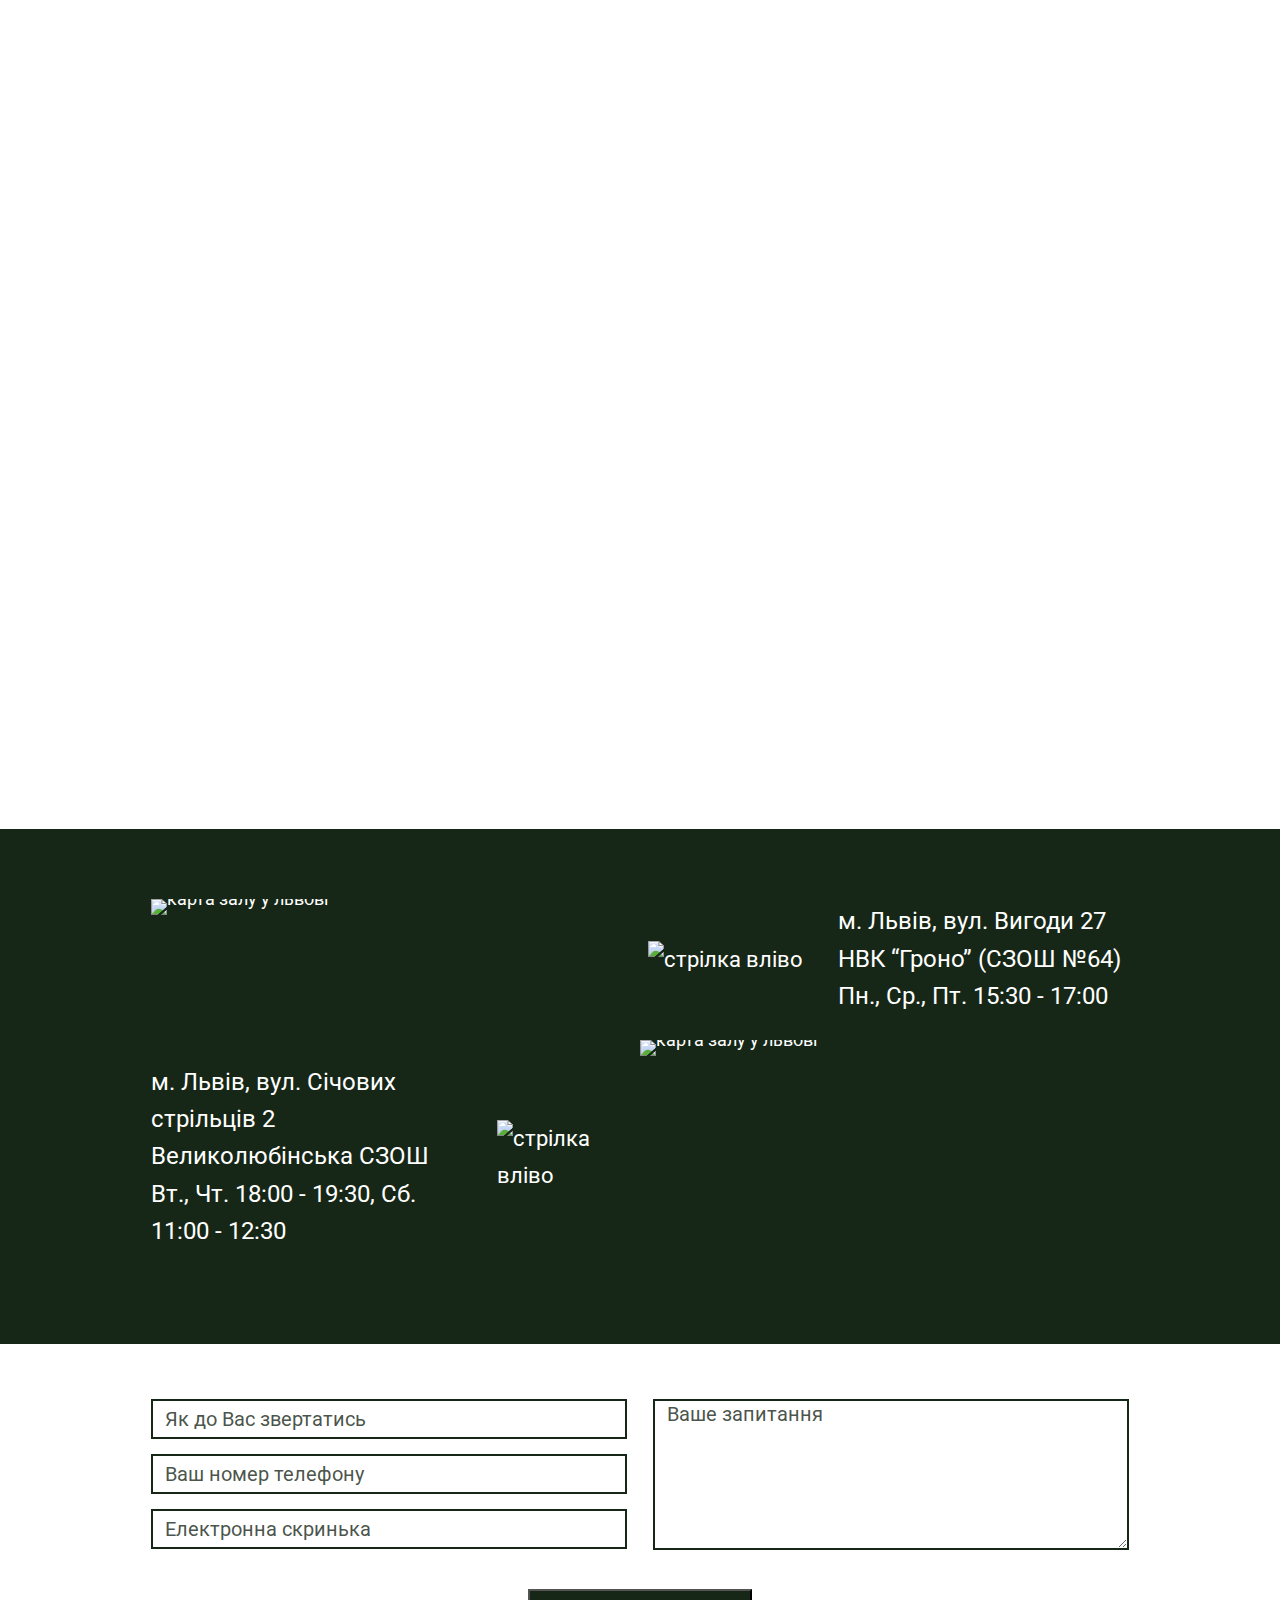
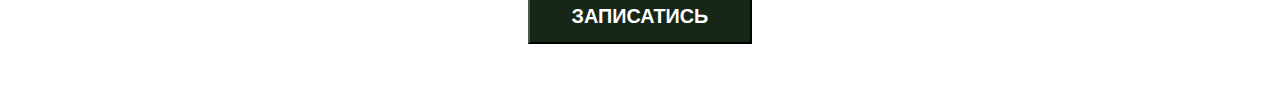
==== commit 97f09e71: "fixed burger menu and responsive for small" ====
--- a/index.html
+++ b/index.html
@@ -3,8 +3,8 @@
 <head>
     <meta charset="UTF-8">
     <link rel="stylesheet" href="https://maxcdn.bootstrapcdn.com/bootstrap/4.0.0-beta/css/bootstrap.min.css" integrity="sha384-/Y6pD6FV/Vv2HJnA6t+vslU6fwYXjCFtcEpHbNJ0lyAFsXTsjBbfaDjzALeQsN6M" crossorigin="anonymous">
-    <link rel="stylesheet" type="text/css" href="style-busi-do.css">
-    <link rel="stylesheet" type="text/css" href="responsive.css">
+    <link rel="stylesheet" type="text/css" href="css/style-busi-do.css">
+    <link rel="stylesheet" type="text/css" href="css/responsive.css">
     <link rel="stylesheet" type="text/css" href="owl/assets/owl.carousel.min.css">
     <link rel="stylesheet" type="text/css" href="owl/assets/owl.theme.default.min.css">
     <link href="https://fonts.googleapis.com/css?family=Roboto:300,400,500,700&amp;subset=cyrillic" rel="stylesheet">
@@ -16,16 +16,16 @@
 <body>
     <header>
         <div id="banner">
-            <nav class="navbar navbar-expand-lg navbar-light">
+            <nav class="navbar navbar-expand-md navbar-light">
                 <button class="navbar-toggler" type="button" data-toggle="collapse" data-target="#navbarNavAltMarkup" aria-controls="navbarNavAltMarkup" aria-expanded="false" aria-label="Toggle navigation">
-                    <span class="navbar-toggler-icon"></span>
+                    <i class="fa fa-bars" aria-hidden="true"></i>
                 </button>
                 <div class="collapse navbar-collapse" id="navbarNavAltMarkup">
                     <div class="navbar-nav">
-                        <a class="nav-item nav-link" href="#main-page">головна</a>
-                        <a class="nav-item nav-link" href="#gallery">галерея</a>
-                        <a class="nav-item nav-link" href="#champions">наші чемпіони</a>
-                        <a class="nav-item nav-link" href="#lviv-contacts">контакти</a>
+                        <a class="nav-item nav-link" data-toggle="collapse" data-target="#navbarNavAltMarkup" href="#main-page">головна</a>
+                        <a class="nav-item nav-link" data-toggle="collapse" data-target="#navbarNavAltMarkup" href="#gallery">галерея</a>
+                        <a class="nav-item nav-link" data-toggle="collapse" data-target="#navbarNavAltMarkup" href="#champions">наші чемпіони</a>
+                        <a class="nav-item nav-link" data-toggle="collapse" data-target="#navbarNavAltMarkup" href="#lviv-contacts">контакти</a>
                     </div>
                 </div>
             </nav>
--- a/css/style-busi-do.css
+++ b/css/style-busi-do.css
@@ -0,0 +1,471 @@
+html {
+	margin: 0 auto;
+    padding: 0;
+}
+
+* {
+    outline: none;
+}
+
+body {
+    font-family: 'Roboto', sans-serif;
+    font-size: 18px;
+    line-height: 1.4em;    
+    margin: 0 auto; 
+    padding: 0;
+    color: #fff;
+}
+
+h3 {
+    font-size: 1.6em;
+    margin: 0 0 25px;
+    color: #388e3c;
+}
+
+
+/* Header */
+header {
+    background: url(../img/banner.jpg) no-repeat;
+    background-position: center;
+    background-size: cover;
+    margin-bottom: 5.859375%;       
+}
+
+#banner {
+    display: grid;
+    grid-template-columns: 1fr 1fr;
+    grid-template-rows: 50% 50%;
+    max-width: 76.45687645687646%;
+    margin: 0 auto;
+    height: 367px;
+}
+
+#banner nav {
+    grid-column: 1 / 3;   
+}
+
+#banner .navbar {
+    display: flex;
+    flex-direction: row;
+    justify-content: flex-end;
+    padding: 0;
+    text-transform: uppercase;
+    list-style-type: none;
+    margin-left: -25px;
+    align-items: flex-start;
+    margin-top: 57px;    
+}
+
+#banner .navbar a {
+    color: #fff;
+    margin-left: 42px;
+    font-weight: 500;
+    position: relative;
+    text-decoration: none;
+    padding: 0;
+}
+
+.navbar a::before {
+    content: "";
+    position: absolute;
+    width: 100%;
+    height: 2px;
+    bottom: 0;
+    left: 0;
+    background-color: #fff;
+    visibility: hidden;
+    transform: scaleX(0);
+    transition: all 0.3s ease-in-out 0s;
+}
+
+.navbar a:hover:before {
+    visibility: visible;
+    transform: scaleX(1);
+}
+
+.navbar-collapse {
+    flex-basis: unset;
+}
+
+#banner .navbar-toggler {
+    border: 0;
+    outline: none;
+    font-size: 2em;
+    color: #fff;
+}
+
+#banner .button-flex a {
+    width: 246px;
+    padding: 13px 0;
+    border: 3px solid #fff;
+    color: #fff;
+    font-weight: 700;
+    font-size: 1.38em;
+    background-color: rgba(255, 255, 255, 0);
+    box-sizing: border-box;
+    text-decoration: none;
+    text-align: center;
+    text-transform: uppercase;
+    transition: background-color 0.2s;    
+}
+
+#banner .button-flex a:hover {
+    background-color: #fff;
+    color: #364036;
+}
+
+#banner .logo-flex {
+    display: flex;
+    align-items: flex-end;
+    margin-bottom: 70px;
+}
+
+#banner .button-flex {
+    display: flex;
+    align-items: flex-end;
+    justify-content: flex-end;
+    margin-bottom: 70px;
+}
+#banner .logo-flex img {
+    width: 71.32492693793301%;
+    min-width: 260px;
+}
+
+
+/* .navbar */
+.navbar-toggler {
+    padding: 0;
+    font-size: 2rem;
+}
+
+
+/* Main page */
+#main-page {
+    max-width: 76.45687645687646%;
+    margin: 0 auto;
+    display: grid;
+    grid-template-columns: 50% 50%;
+    grid-template-rows: 50% 50%;
+    margin-bottom: 5.859375%;
+}
+
+#main-page ul {
+    padding: 0;
+    grid-column: 1 / 3;
+    display: flex;
+    flex-direction: row;
+    justify-content: space-between;
+    margin: 0 0 5.1091832459663%;
+    color: #172717;
+    font-size: 1em;
+    cursor: pointer;
+}
+
+#main-page li {
+    list-style-type: none;
+    list-style-position: inside;
+}
+
+#main-page li:hover {
+    color: #388e3c;
+}
+
+.psevdo-line::after {
+    content: '';
+    position: relative;
+    display: inline-block;
+    width: 40px;
+    height: 1px;
+    margin: 0 14px;
+    background-color: #172717;
+    top: -7px;
+}
+
+#main-page li:hover .psevdo-line:after {
+    background-color: #388e3c;
+}
+
+#main-page #main-img {
+    grid-column: 1;
+    grid-row: 2;
+}
+
+#main-page #main-img img {
+    width: 100%;
+}
+
+#main-content {
+    grid-column: 2 / 3;
+    margin-left: 45px; 
+}
+
+#main-content p {
+    color: #172717;
+    font-weight: 300;
+    font-size: 1.1em;
+    text-indent: 30px;
+    margin-bottom: 0;
+}
+
+
+/* Gallery */
+#gallery {    
+    font-size: 0;
+    line-height: 0;
+}
+
+#gallery>div {
+    width: 25%;
+    display: inline-block;
+}
+
+#gallery>div>img {
+    width: 100%;
+}
+
+
+/* champions */
+#champions {
+    position: relative;
+    max-width: 76.45687645687646%;
+    padding: 0 77px;
+    box-sizing: border-box;
+    margin: 0 auto;
+    margin-bottom: 5.078125%;
+    opacity: 0;
+    transition: opacity 0.2s;
+}
+
+#champions .owl-stage-outer {
+    padding: 14.43053938688397% 0 10px;
+}
+
+#champions.owl-loaded {
+    opacity: 1;
+}
+
+#champions .owl-nav {
+    position: absolute;
+    top: 50%;
+    left: 0;
+    margin-top: 60px;
+    width: 100%;
+    color: #172717;
+}
+
+#champions .owl-prev, #champions .owl-next {
+    position: absolute;
+    top: 0;
+    transform: translateY(-50%);
+}
+
+#champions .owl-prev {
+    left: 0;
+}
+
+#champions .owl-next {
+    right: 0;
+}
+
+#champions .owl-item .child {
+    max-width: 78.79508578905327%;
+    margin: 0 auto;
+    box-shadow: 0 0 5px #000;
+}
+
+#champions .owl-item {
+    transition: transform 0.2s;
+}
+
+#champions .owl-item.center {
+    transform: translateY(-10%);
+}
+
+#champions .child .inscription {
+    background-color: #172717;
+    width: 100%;
+}
+
+#champions .child .inscription div {
+    padding: 20px 0 1px;
+    text-align: center;
+    margin: 0;
+}
+
+#champions .child .inscription h4 {
+    font-size: 1.1em;
+    font-weight: 400;
+    margin: 0;
+}
+
+#champions .child .inscription div p {
+    font-size: 0.9em;
+    line-height: 1.3em;
+    margin-top: 2.770338904792686%;
+    font-weight: 300;
+}
+
+
+/* contacts */
+footer {
+    background-color: #172717;
+    margin-bottom: 4.296875%;
+}
+
+#lviv-contacts {
+    max-width: 76.45687645687646%;
+    margin: 0 auto;
+    display: flex;
+    flex-direction: row;
+    line-height: 0;
+}
+
+.map-lviv {
+    margin-top: 7.113821138211382%;;
+    max-width: 50%;
+    max-height: 24.89837398373984%;
+    width: 100%;
+}
+
+.map-lviv>img {
+    width: 100%;
+}
+
+.info-lviv {
+    display: flex;
+    flex-direction: row;
+    align-items: center;
+    margin: 0 auto;
+    margin-top: 50px;
+    line-height: 1.7em;
+    font-size: 1.22em;
+}
+
+.info-lviv>img {
+    margin-right: 35px;
+}
+
+.info-lviv p, .info-lubin p {
+    font-size: 1.1em;
+}
+
+#lubin-contacts {
+    max-width: 76.45687645687646%;
+    margin: 0 auto;
+    display: flex;
+    flex-direction: row;
+    line-height: 0;
+}
+
+.map-lubin {
+    max-width: 50%;
+    max-height: 24.89837398373984%;
+    width: 100%;
+    margin-bottom: 7.113821138211382%;
+}
+
+.map-lubin>img {
+    width: 100%;    
+}
+
+.info-lubin {
+    display: flex;
+    flex-direction: row;
+    align-items: center;
+    justify-content: center;
+    margin: 0 auto;
+    line-height: 1.7em;
+    font-size: 1.22em;
+    margin-bottom: 7.113821138211382%;
+    width: 100%;
+}
+
+.info-lubin>img {
+    margin: 0 3.678499172337686%;
+}
+
+
+
+/* contact form */
+#contact-form {
+    max-width: 76.45687645687646%;
+    margin: 0 auto;
+    display: grid;
+    grid-template-columns: 50% 50%;
+    grid-template-rows: auto auto;
+    padding-bottom: 50px;
+}
+
+.text-input {
+    border: 2px solid #172717;
+    width: 100%;
+    height: 40px;
+    margin-bottom: 15px;
+    box-sizing: border-box;
+    display: block;
+    font-size: 1.1em;
+    text-indent: 10px;
+}
+
+#left-side-form {
+    margin-right: 13px;
+}
+
+#right-side-form {
+    margin-left: 13px;
+}
+
+.client-question {
+    height: 151px;
+    width: 100%;
+    border: 2px solid #172717;
+    box-sizing: border-box;
+    font-size: 1.1em;
+    font-family: 'Roboto', sans-serif;
+    text-indent: 10px; 
+}
+
+#message-box {
+    grid-column: 1 / 3;
+    margin: 0 auto;
+    color: #172717;
+}
+
+#submit-button {
+    background-color: #172717;    
+    width: 22.86585365853659%;
+    grid-column: 1 / 3;
+    margin: 0 auto;
+    margin-top: 2.540650406504065%;
+    color: #fff;
+    font-size: 1.1em;
+    font-weight: 700;
+    transition: background-color 0.2s;
+    padding: 1.422764227642276% 0;
+}
+
+#submit-button:hover {
+    border: 2px solid #172717;
+    background: #fff;
+    color: #172717;
+}
+
+::-webkit-input-placeholder {
+    color: rgba(23, 39, 23, 0.8);
+    text-indent: 10px;
+    font-family: 'Roboto', sans-serif;
+}
+
+#scroll-up {
+    opacity: 0.6;
+    color: rgba(0, 0, 0, 0.75);
+    border: 3px solid rgba(0, 0, 0, 0.9);
+    padding: 0 15px 6px;
+    position: fixed;
+    bottom: 50px;
+    right: 35px;
+    box-sizing: border-box;
+    cursor: pointer;
+    display: none;
+    z-index: 1;
+}
--- a/css/responsive.css
+++ b/css/responsive.css
@@ -0,0 +1,457 @@
+@media screen and (max-width: 767px) {
+
+    /* header */
+    #banner {
+        height: auto;
+        grid-template-columns: 100%;
+        grid-template-rows: 33.33% 33.33% 33.33%;
+    }
+
+    #banner .navbar {
+        margin: 0;
+        grid-column: auto;
+        min-height: 150px;
+    }
+
+    #banner .navbar-toggler {
+        position: absolute;
+        top: 50px;
+        right: 0;
+        z-index: 1;
+    }
+
+    #banner .navbar-collapse {
+        width: 100%;
+        text-align: center;
+    }
+
+    #banner .navbar .navbar-collapse .navbar-nav {
+        margin: 41px 0 100px;
+    }
+
+    #banner .navbar .navbar-collapse .navbar-nav .nav-item {
+        font-size: 1.6em;
+        line-height: 2em;
+    }
+
+    #banner .navbar .navbar-collapse .navbar-nav .nav-item::before {
+        content: none;
+    }
+
+    #banner .logo-flex {
+        width: 100%;
+        display: inline;
+        text-align: center;
+    }
+
+    #banner .button-flex {
+        align-items: center;
+        justify-content: center;
+    }
+
+    #banner .navbar a {
+        margin: 0;
+    }
+
+    /* main page */
+    #main-content {
+        
+        grid-column: 1 / 3;
+        margin: 0 auto;        
+    }
+
+    #main-content div {
+        text-align: center;
+        font-size: 1.2em;
+        line-height: 1.5em;
+    }
+
+    #main-content div p {
+        margin-bottom: 16px;
+    }
+
+    #main-page ul {
+        display: none;
+    }
+    #main-page #main-img {
+        display: none;       
+    }
+
+    #main-page #main-content h3 {
+        display: none;
+    }
+
+    /* gallery */
+    #gallery {
+        display: flex;
+        flex-wrap: wrap;
+    }
+
+    #gallery>div {
+        flex-basis: 100%;
+    }
+
+    /* champions */
+    #champions .child .inscription div {
+        font-size: 1.3em;
+    }
+
+    #champions {
+        padding: 0 25px;
+    }
+
+    #champions .owl-nav img {
+        width: 30px;
+    }
+
+
+    /* contacts */
+    #lviv-contacts {
+        display: flex;
+        flex-direction: column;
+    }
+
+    .map-lviv {
+        max-width: 100%;
+        margin-top: 50px;
+    }
+
+    .info-lviv {
+        margin-top: 25px;
+    }
+
+    .info-lviv>img {
+        display: none;
+    }
+    #lviv-contacts .info-lviv p {
+        margin-bottom: 0;
+    }
+
+    #lubin-contacts {
+        display: flex;
+        flex-direction: column-reverse;
+    }
+
+    .info-lubin {
+       margin-bottom: 50px;
+    }
+
+    .map-lubin {
+        max-width: 100%;
+        margin-top: 50px;
+        margin-bottom: 25px;
+    }
+
+    .info-lubin>img {
+        display: none;
+    }
+
+    #lubin-contacts .info-lubin p {
+        margin-bottom: 0;
+    }
+
+
+    /* contact form */
+    #contact-form {
+        display: flex;
+        flex-direction: column;
+    }
+
+    #left-side-form{
+        margin: 0;
+    }
+
+    #right-side-form {
+        margin: 0;
+    }
+
+    #submit-button {
+        width: 200px;
+    }
+
+    #scroll-up {
+        font-size: 2em;
+        padding: 0 12px 7px;
+        bottom: 40px;
+        right: 16px;
+    }
+}
+
+
+@media screen and (min-width: 768px) and (max-width: 1050px) {
+
+    /* main page */
+    #main-page ul {
+        font-size: 0.9em;
+     }
+    .psevdo-line::after {
+        display: none;
+    }
+
+    .psevdo-line {
+        margin-right: 5px;
+    }
+
+    #main-content {
+        margin-left: 23px;
+    }
+
+    h3 {
+        font-size: 1.15em;
+        margin: 0 0 12px;
+    }
+
+    #main-content p {
+        font-size: 0.9em;
+        line-height: 1.3;
+        text-indent: 10px;
+    }
+
+    /* gallery */
+    #gallery {
+        display: flex;
+        flex-wrap: wrap;
+    }
+
+    #gallery>div {
+        flex-basis: 50%;
+    }
+
+
+    /* contacts */
+    .info-lviv p, .info-lubin p {
+        font-size: 0.8em;
+        line-height: 1.5em;
+    }
+
+    .info-lviv>img {
+        margin-right: 19px;
+        margin-left: 16px;
+    }
+
+     .info-lubin>img {
+        margin-right: 20px;
+    }
+
+    .info-lubin p {
+        margin-top: 15px;
+        margin-bottom: 0px;
+    }
+
+
+    /* contact form */
+    .text-input {
+        height: 30px;
+    }
+
+    .client-question {
+        height: 120px;
+    }
+    
+    ::-webkit-input-placeholder {
+        font-size: 0.9em;
+    }
+
+    #submit-button {
+        font-size: 1em;
+        width: 225px;
+        padding: 13px;
+    }
+
+    #scroll-up {
+        font-size: 3em;
+    }
+}
+
+
+
+@media screen and (min-width: 1371px) and (max-width: 1920px) {
+
+    /* header */
+    #banner .navbar a {
+        font-size: 1.15em;
+    }    
+
+    #banner .button-flex a {
+        font-size: 1.7em;
+        width: 300px;
+        padding: 16px 0;
+    }
+    
+    /* main page */
+    #main-page ul {
+        font-size: 1.25em;
+    }
+
+    h3 {
+        font-size: 2em;
+    }
+
+    #main-content p {
+        font-size: 1.45em;
+        line-height: 1.2em;
+    }
+
+    /* champions */
+    #champions .child .inscription h4 {
+        font-size: 1.6em;
+        line-height: 1.1em;
+    }
+
+    #champions .child .inscription div p {
+        font-size: 1.1em;
+        line-height: 1.2em;
+    }
+
+    /* contacts */
+    .info-lviv p, .info-lubin p {
+        font-size: 1.15em;
+    }
+
+    /* contact form */
+    ::-webkit-input-placeholder {
+        font-size: 1.3em;
+    }
+
+    #submit-button {
+        font-size: 1.5em;
+    }
+}
+
+
+@media screen and (min-width: 1921px) and (max-width: 2560px) {
+    
+        /* header */
+        #banner .navbar a {
+            font-size: 1.6em;
+        }    
+    
+        #banner .button-flex a {
+            font-size: 2.1em;
+            width: 380px;
+            padding: 28px 0;
+        }
+
+        #banner .logo-flex {
+            margin-bottom: 40px;
+        }
+
+        #banner .button-flex {
+            margin-bottom: 40px;
+        }
+        
+        /* main page */
+        #main-page ul {
+            font-size: 1.8em;
+        }
+    
+        h3 {
+            font-size: 2.7em;
+        }
+    
+        #main-content p {
+            font-size: 2.1em;
+            line-height: 1.2em;
+        }
+    
+        /* champions */
+        #champions .child .inscription h4 {
+            font-size: 2.1em;
+            line-height: 1.1em;
+        }
+    
+        #champions .child .inscription div p {
+            font-size: 1.4em;
+            line-height: 1.2em;
+        }
+    
+        /* contacts */
+        .info-lviv p, .info-lubin p {
+            font-size: 1.6em;
+            line-height: 1.3;
+        }
+    
+        /* contact form */
+        .text-input {
+            height: 53px;
+        }
+
+        .client-question {
+            height: 189px;
+        }
+
+        ::-webkit-input-placeholder {
+            font-size: 1.8em;
+        }
+    
+        #submit-button {
+            font-size: 2em;
+        }    
+    }
+
+
+    @media screen and (min-width: 2561px) {
+
+            body {
+                max-width: 2560px;
+            }
+        
+            /* header */
+            #banner .navbar a {
+                font-size: 1.6em;
+            }    
+        
+            #banner .button-flex a {
+                font-size: 2.1em;
+                width: 380px;
+                padding: 28px 0;
+            }
+            
+            /* main page */
+            #main-page ul {
+                font-size: 1.8em;
+            }
+        
+            h3 {
+                font-size: 2.7em;
+            }
+        
+            #main-content p {
+                font-size: 2.1em;
+                line-height: 1.2em;
+            }
+        
+            /* champions */
+            #champions .child .inscription h4 {
+                font-size: 2.1em;
+                line-height: 1.1em;
+            }
+        
+            #champions .child .inscription div p {
+                font-size: 1.4em;
+                line-height: 1.2em;
+            }
+        
+            /* contacts */
+            .info-lviv p, .info-lubin p {
+                font-size: 1.6em;
+                line-height: 1.3;
+            }
+        
+            /* contact form */
+            .text-input {
+                height: 53px;
+            }
+    
+            .client-question {
+                height: 189px;
+            }
+    
+            ::-webkit-input-placeholder {
+                font-size: 1.8em;
+            }
+        
+            #submit-button {
+                font-size: 2em;
+            }    
+        }